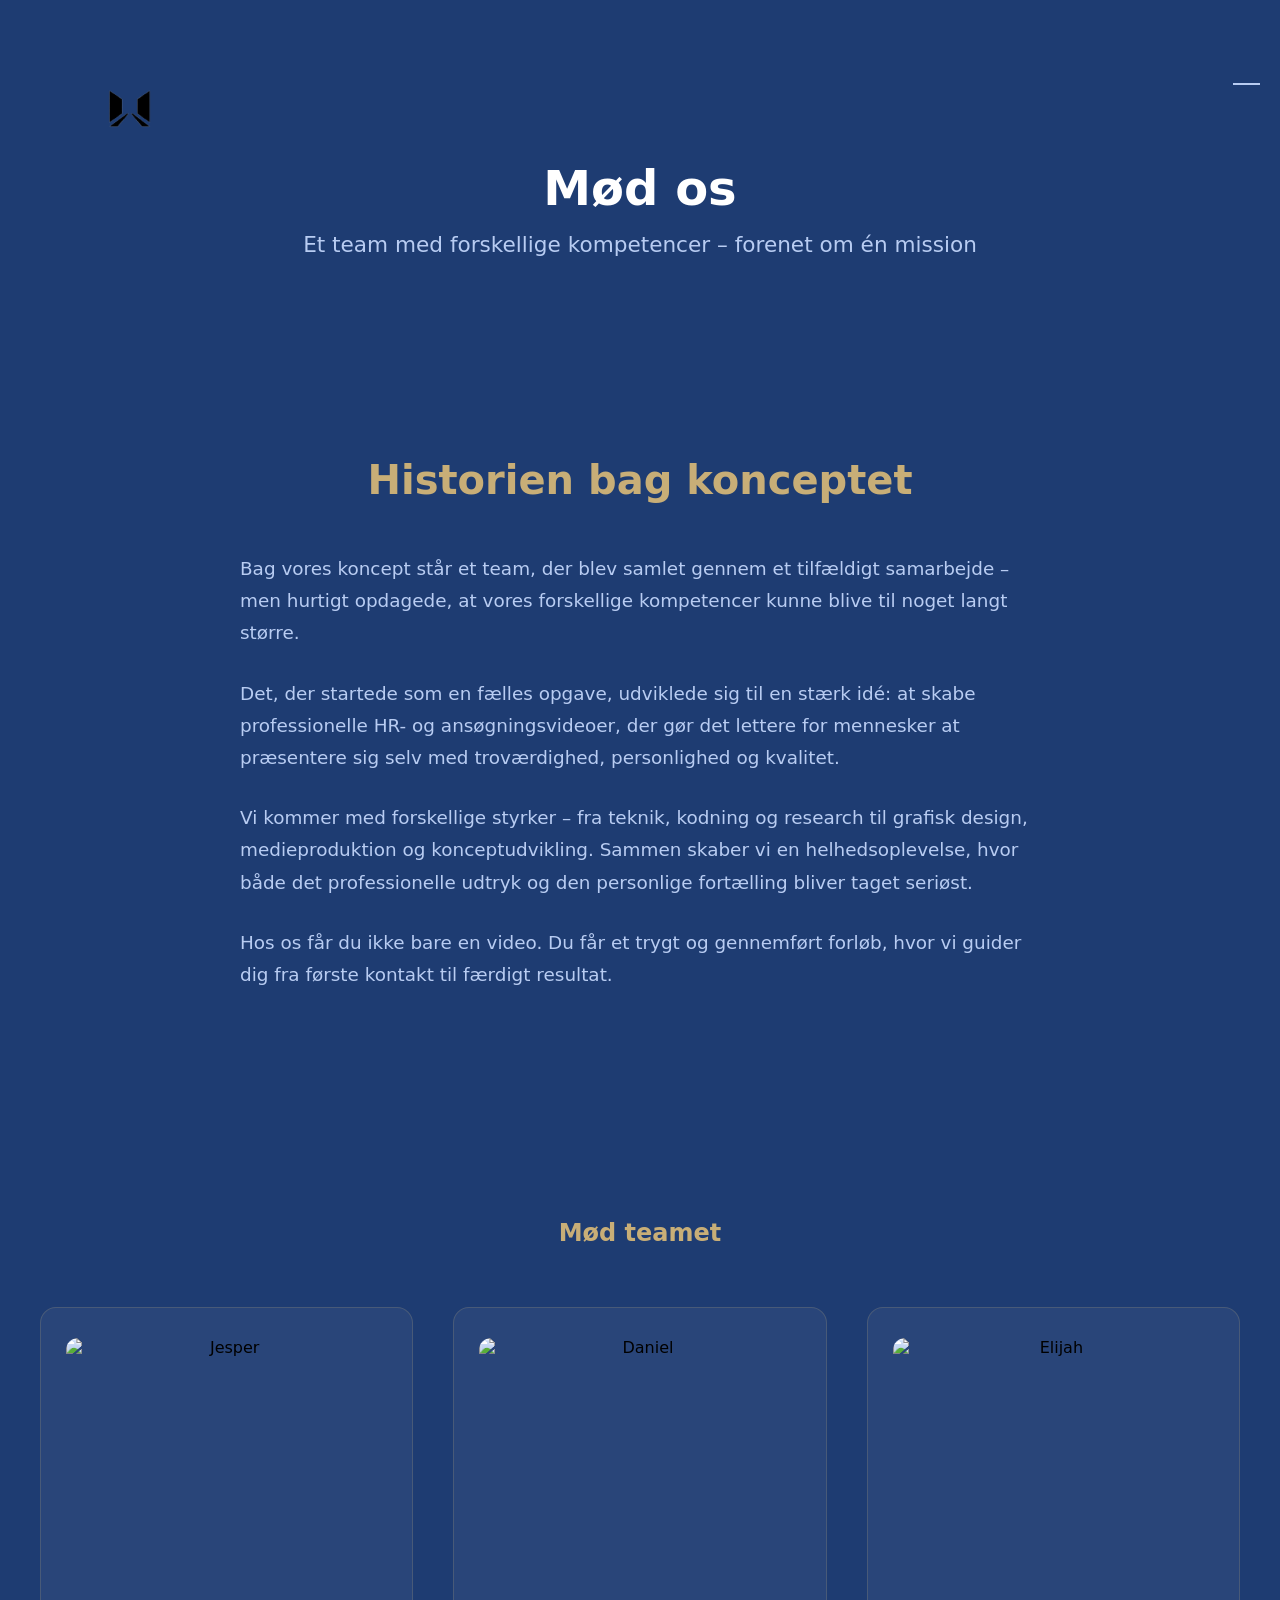
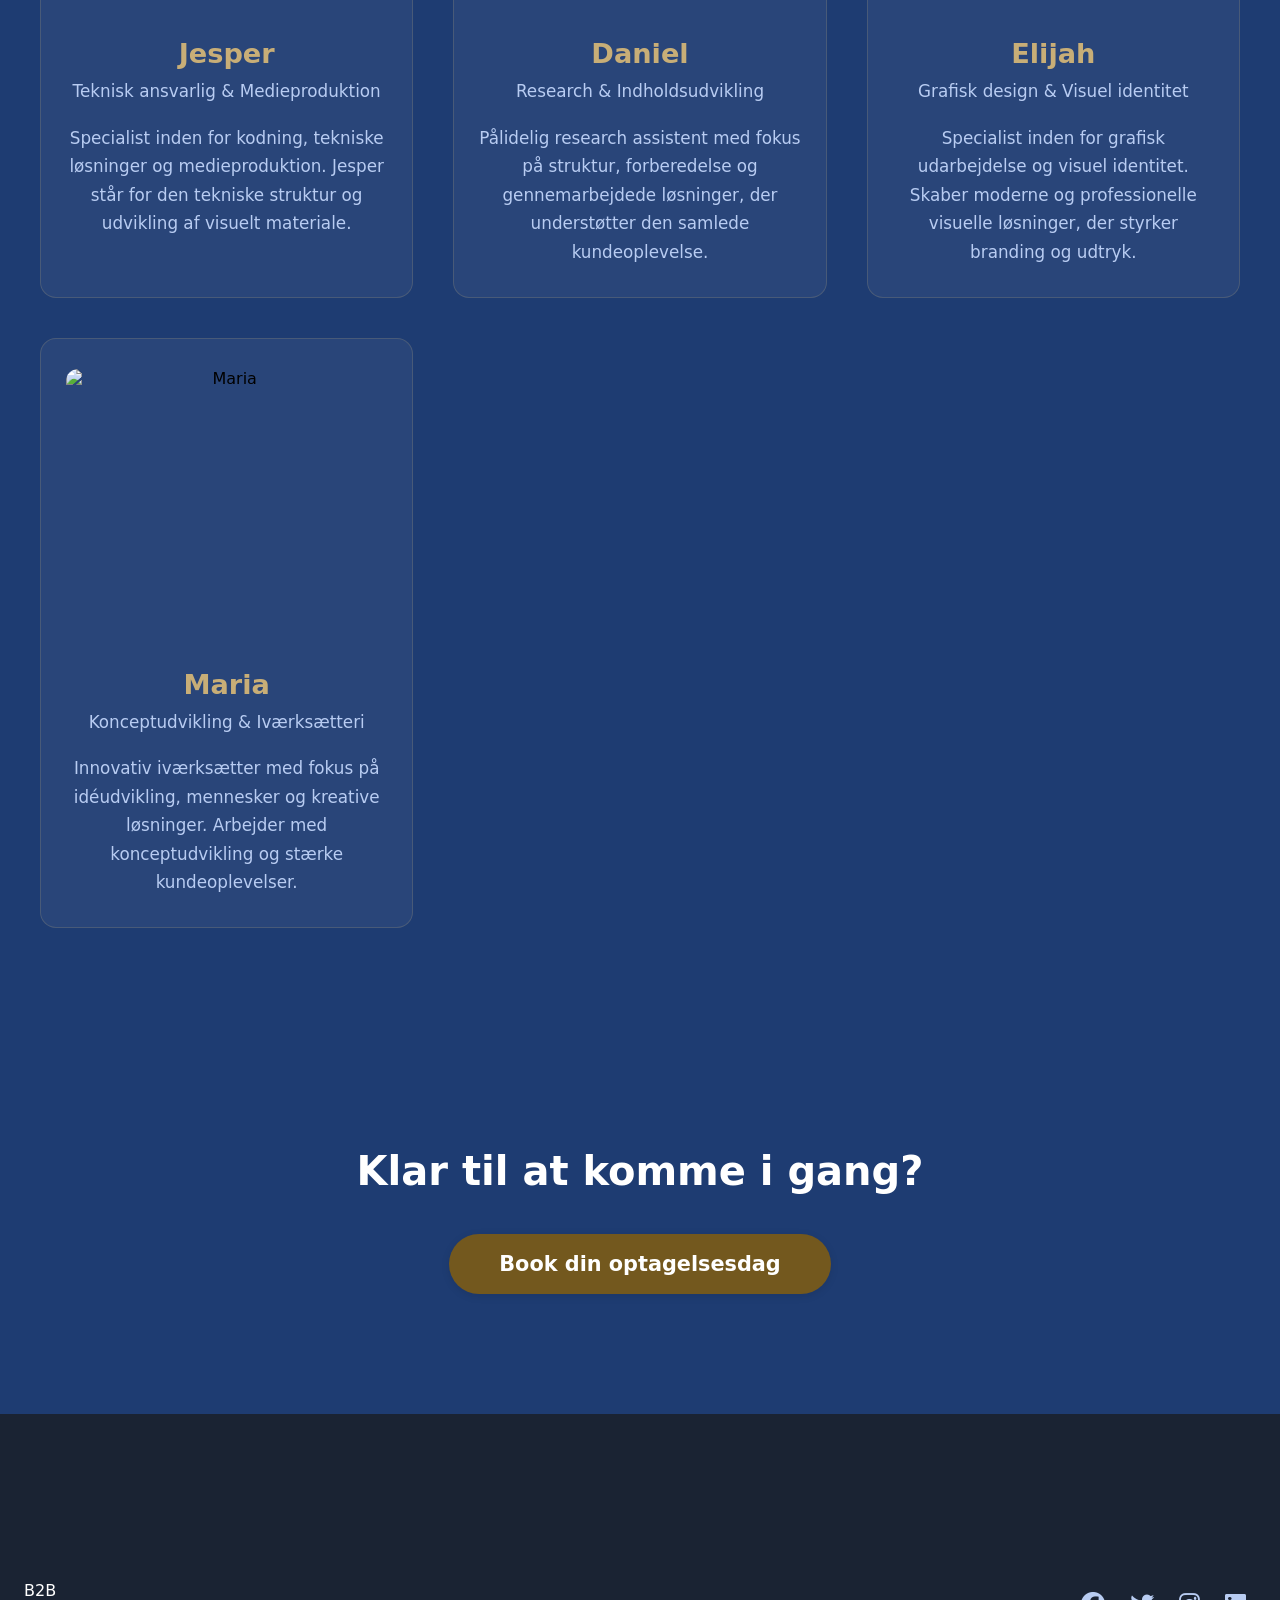
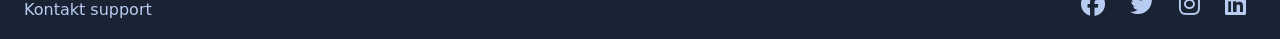
==== html/about-us.html @ b3078832 "lille rettelse" ====
<!doctype html>
<html lang="da">
  <head>
    <meta charset="UTF-8" />
    <meta name="viewport" content="width=device-width, initial-scale=1.0" />
    <meta
      name="description"
      content="Mød teamet bag vores HR- og ansøgningsvideoer. Lær os at kende og se, hvordan vi hjælper dig med at præsentere dig selv professionelt."
    />

    <title>Mød os</title>

    <link
      href="https://cdnjs.cloudflare.com/ajax/libs/font-awesome/6.4.0/css/all.min.css"
      rel="stylesheet"
    />
    <link rel="stylesheet" href="../css/style.css" />
    <link rel="stylesheet" href="../css/about.css" />
  </head>

  <body>
    <div id="logo">
      <a href="index.html">
        <img
          src="../image/Eksamens_projekt__2_-removebg-preview.png"
          alt="Logo"
        />
      </a>
    </div>

    <div id="burger-menu">
      <span></span>
    </div>

    <div id="menu">
      <!-- Hovedmenu / navigation -->
      <ul>
        <!-- Uordnet liste til menu-elementer -->

        <li><a href="book.html">Book din video</a></li>

        <li class="has-children">
          <!-- Menupunkt med dropdown/undermenu -->
          <a href="valg.html">Vælg din video</a>
          <ul class="sub-menu">
            <!-- Undermenu der foldes ud -->
            <li><a href="diy.html">Lav din egen video</a></li>
            <li><a href="pro-setup.html">Professionelt set up</a></li>
          </ul>
        </li>

        <li><a href="priser.html">Priser</a></li>
        <li>
          <a href="how-work.html"
            >Sådan foregår det
            <i class="fa-solid fa-video fa-flip-horizontal"></i
          ></a>
        </li>
        <li><a href="cases.html">Cases</a></li>
        <li><a href="about-us.html">Mød os</a></li>
      </ul>
    </div>

    <main>
      <!-- Hero -->
      <section class="about-hero">
        <div class="hero-content">
          <h1>Mød os</h1>
          <p class="lead">
            Et team med forskellige kompetencer – forenet om én mission
          </p>
        </div>
      </section>

      <!-- Historien -->
      <section class="story-section">
        <div class="container">
          <h2>Historien bag konceptet</h2>
          <p>
            Bag vores koncept står et team, der blev samlet gennem et tilfældigt
            samarbejde – men hurtigt opdagede, at vores forskellige kompetencer
            kunne blive til noget langt større.
          </p>
          <p>
            Det, der startede som en fælles opgave, udviklede sig til en stærk
            idé: at skabe professionelle HR- og ansøgningsvideoer, der gør det
            lettere for mennesker at præsentere sig selv med troværdighed,
            personlighed og kvalitet.
          </p>
          <p>
            Vi kommer med forskellige styrker – fra teknik, kodning og research
            til grafisk design, medieproduktion og konceptudvikling. Sammen
            skaber vi en helhedsoplevelse, hvor både det professionelle udtryk
            og den personlige fortælling bliver taget seriøst.
          </p>
          <p>
            Hos os får du ikke bare en video. Du får et trygt og gennemført
            forløb, hvor vi guider dig fra første kontakt til færdigt resultat.
          </p>
        </div>
      </section>

      <!-- Team -->
      <section class="team-section">
        <div class="container">
          <h2 class="section-title">Mød teamet</h2>

          <div class="team-grid">
            <!-- Jesper -->
            <div class="team-card">
              <div class="team-image">
                <img
                  src="../image/team/jesper.jpg"
                  alt="Jesper"
                  loading="lazy"
                />
              </div>
              <h3>Jesper</h3>
              <p class="role">Teknisk ansvarlig &amp; Medieproduktion</p>
              <p>
                Specialist inden for kodning, tekniske løsninger og
                medieproduktion. Jesper står for den tekniske struktur og
                udvikling af visuelt materiale.
              </p>
            </div>

            <!-- Daniel -->
            <div class="team-card">
              <div class="team-image">
                <img
                  src="../image/team/daniel.jpg"
                  alt="Daniel"
                  loading="lazy"
                />
              </div>
              <h3>Daniel</h3>
              <p class="role">Research &amp; Indholdsudvikling</p>
              <p>
                Pålidelig research assistent med fokus på struktur, forberedelse
                og gennemarbejdede løsninger, der understøtter den samlede
                kundeoplevelse.
              </p>
            </div>

            <!-- Elijah -->
            <div class="team-card">
              <div class="team-image">
                <img
                  src="../image/team/elijah.jpg"
                  alt="Elijah"
                  loading="lazy"
                />
              </div>
              <h3>Elijah</h3>
              <p class="role">Grafisk design &amp; Visuel identitet</p>
              <p>
                Specialist inden for grafisk udarbejdelse og visuel identitet.
                Skaber moderne og professionelle visuelle løsninger, der styrker
                branding og udtryk.
              </p>
            </div>

            <!-- Maria -->
            <div class="team-card">
              <div class="team-image">
                <img src="../image/team/maria.jpg" alt="Maria" loading="lazy" />
              </div>
              <h3>Maria</h3>
              <p class="role">Konceptudvikling &amp; Iværksætteri</p>
              <p>
                Innovativ iværksætter med fokus på idéudvikling, mennesker og
                kreative løsninger. Arbejder med konceptudvikling og stærke
                kundeoplevelser.
              </p>
            </div>
          </div>
        </div>
      </section>

      <!-- Call to Action -->
      <section class="cta-section">
        <div class="container">
          <h2>Klar til at komme i gang?</h2>
          <a href="book.html" class="cta-button">Book din optagelsesdag</a>
        </div>
      </section>
    </main>

    <footer class="footer">
      <div class="footer-left">
        <p>B2B</p>
        <p><a href="kontakt.html">Kontakt support</a></p>
      </div>
      <div class="footer-right">
        <div class="social-icons">
          <a href="#" aria-label="Facebook"><i class="fab fa-facebook"></i></a>
          <a href="#" aria-label="Twitter"><i class="fab fa-twitter"></i></a>
          <a href="#" aria-label="Instagram"
            ><i class="fab fa-instagram"></i
          ></a>
          <a href="#" aria-label="LinkedIn"><i class="fab fa-linkedin"></i></a>
        </div>
      </div>
    </footer>

    <script src="../js/script.js"></script>
  </body>
</html>
---- css/style.css ----
/* =============================================
   1. UNIVERSAL RESET & BOX-SIZING
   ============================================= */

/* Nulstiller alle standardmargener og padding fra browseren */
*,
*::before,
*::after {
  margin: 0; /* Fjerner standard ydre afstand */
  padding: 0; /* Fjerner standard indre afstand */
  box-sizing: border-box; /* Gør det nemmere at regne med bredde/højde (padding + border inkluderes) */
}

/* =============================================
   2. CSS VARIABLER (Custom Properties)
   ============================================= */
/* Her defineres farver og værdier der bruges overalt på sitet */
:root {
  --darkblue: #1e3c72; /* Primær mørkeblå baggrundsfarve */
  --primary-color: #1e3c72; /* Samme som darkblue (til fremtidig brug) */
  --gold-dark: #73581e; /* Mørk guld farve (til knapper osv.) */
  --navy: #1a2333; /* Mørkere blå/navy til footer og overlay */
  --gold-light: #c8ae77; /* Lys guld accentfarve (vigtig branding farve) */
  --blue-light: #b8ccf2; /* Lys blå til tekst og ikoner */
  --white: #ffffff; /* Hvid farve */
  --grey: #6c757d; /* Grå tekstfarve */
  --max-width: 1200px; /* Maksimal bredde på indhold (centreret) */
  --font-stack:
    "Public Sans", system-ui, Arial, Helvetica, sans-serif; /* Primær font */
  --transition: 0.3s ease; /* Standard overgangseffekt (hover osv.) */
  --shadow: 0 2px 8px rgba(0, 0, 0, 0.1); /* Blød skygge */
  --shadow-hover: 0 4px 12px rgba(0, 0, 0, 0.15); /* Stærkere skygge ved hover */
}

/* =============================================
   3. HTML & BODY STYLING
   ============================================= */

html {
  scroll-behavior: smooth; /* Glat scrolling ved ankerlinks */
  height: 100%; /* Sikrer at body kan fylde hele skærmen */
}

body {
  display: flex;
  flex-direction: column; /* Gør det muligt at skubbe footer ned i bunden */
  min-height: 100vh; /* Minimum højde = hele viewporten */
  margin: 0;
  padding: 0;
  overflow-x: hidden; /* Undgår vandret scroll */
  font-family: var(--font-stack); /* Bruger den definerede font */
  background: var(--darkblue); /* Mørkeblå baggrund på hele siden */
}

/* =============================================
   4. BILLEDER
   ============================================= */
img {
  max-width: 100%;
  height: auto; /* Bevarer proportioner */
  display: block; /* Fjerner uønsket whitespace under billeder */
  transition: var(--transition); /* Glat overgang ved hover */
}

/* =============================================
   5. LOGO
   ============================================= */
#logo {
  position: absolute; /* Placeres præcist på siden */
  top: 20px;
  left: 20px;
  z-index: 25; /* Over video, men under menu */
}

#logo img {
  height: 180px; /* Fast højde på logo */
  width: 220px; /* Fast bredde */
}

/* =============================================
   6. BURGER MENU IKON
   ============================================= */
#burger-menu {
  cursor: pointer; /* Vis hånd-ikon ved musen */
  height: 37px;
  width: 27px;
  position: absolute;
  top: 70px;
  right: 20px;
  overflow: visible;
  z-index: 9999; /* Altid øverst */
}

/* De tre streger i burger-menuen */
#burger-menu span,
#burger-menu span:before,
#burger-menu span:after {
  background: var(--blue-light); /* Lys blå farve på stregerne */
  display: block;
  height: 2px;
  opacity: 1;
  position: absolute;
  transition: 0.3s ease-in-out; /* Glat animation */
}

/* Positionering af de tre streger */
#burger-menu span:before {
  top: -10px;
  width: 27px;
}
#burger-menu span {
  top: 13px;
  width: 27px;
}
#burger-menu span:after {
  top: 10px;
  width: 27px;
}

/* Animation når menuen er åben (lukke-ikon) */
#burger-menu.close span:before {
  top: 0;
  transform: rotate(90deg);
}
#burger-menu.close span {
  transform: rotate(-45deg);
}
#burger-menu.close span:after {
  opacity: 0;
  width: 0;
}

/* =============================================
   7. FULLSCREEN MENU (overlay)
   ============================================= */
#menu {
  z-index: 20; /* Over alt andet */
  position: fixed;
  top: 0;
  left: 0;
  width: 100%;
  height: 0;
  visibility: hidden;
  opacity: 0;
  text-align: center;
  padding-top: 20px;
  transition: all 0.3s ease-in-out;
  pointer-events: none; /* Klik ikke muligt når lukket */
}

#menu.overlay {
  visibility: visible;
  opacity: 1;
  height: 100%;
  padding-top: 100px;
  background: rgba(26, 35, 51, 0.92); /* Mørk gennemsigtig overlay */
  pointer-events: all; /* Klik muligt når åben */
}

#menu ul {
  padding: 0;
}
#menu li {
  list-style: none;
}

#menu a {
  color: var(--white);
  font-size: 32px;
  margin-bottom: 30px;
  text-decoration: none;
  display: block;
}

#menu a:hover {
  color: var(--gold-light); /* Guld farve ved hover */
}

/* Undermenu (Deltids job, Fuldtids job osv.) */
#menu .sub-menu {
  max-height: 0;
  overflow: hidden;
  transition: all 0.3s ease-in-out;
  opacity: 0;
  padding: 0;
}

/* Vis undermenu ved hover */
#menu li.has-children:hover .sub-menu {
  max-height: 300px;
  opacity: 1;
  margin-bottom: 20px;
}

#menu .sub-menu a {
  font-size: 20px;
  margin-bottom: 15px;
  color: var(--blue-light);
}

#menu .sub-menu a:hover {
  color: var(--gold-light);
}

/* Pil efter "Vælg din video" */
#menu li.has-children > a::after {
  content: " ▼";
  font-size: 16px;
  vertical-align: middle;
}

/* =============================================
   8. MAIN INDHOLD
   ============================================= */
main {
  flex: 1; /* Fylder resten af højden */
  position: relative;
  z-index: 1;
}

/* =============================================
   9. VIDEO BAGGRUND
   ============================================= */
.video-container {
  position: fixed;
  top: 0;
  left: 0;
  right: 0;
  bottom: 0;
  display: flex;
  align-items: center;
  justify-content: flex-end; /* Indhold placeres til højre */
  overflow: hidden;
  z-index: 0; /* Bag alt andet */
  padding-right: 4rem;
}

.video-container video {
  position: absolute;
  top: 0;
  left: 0;
  min-width: 100%;
  min-height: 100%;
  object-fit: cover; /* Dækker hele området uden at forvrænge */
  opacity: 0.3; /* Halvgennemsigtig video */
}

.video-container .content {
  position: relative;
  z-index: 10;
  max-width: 800px;
  padding: 3rem;
  text-align: center;
  background: rgba(30, 60, 114, 0.65);
  border-radius: 8px;
  box-shadow: var(--shadow);
}

/* CTA-knap inde i video-sektionen */
.video-container a {
  position: relative;
  z-index: 10;
  display: inline-block;
  margin-top: 2rem;
  padding: 0.875rem 2rem;
  background: var(--gold-dark);
  color: var(--white);
  text-decoration: none;
  font-weight: 600;
  border-radius: 25px;
  transition: var(--transition);
  box-shadow: var(--shadow);
}

.video-container a:hover {
  background: var(--gold-light);
  box-shadow: var(--shadow-hover);
  transform: translateY(-2px);
}

/* =============================================
   10. FOOTER
   ============================================= */
.footer {
  position: relative;
  z-index: 10;
  background-color: var(--navy);
  padding: 20px 1.5rem;
  min-height: 25vh;
  display: flex;
  justify-content: space-between;
  align-items: flex-end;
}

.footer-left a {
  color: var(--blue-light);
  text-decoration: none;
}

.footer-left a:hover {
  color: var(--gold-light);
}

.footer-left p {
  color: var(--white);
}

.social-icons a {
  color: var(--blue-light);
  font-size: 1.5rem;
  margin: 0 10px;
  transition: color var(--transition);
}

.social-icons a:hover {
  color: var(--gold-light);
}

.emoji-circle {
  font-size: 3rem;
  width: 70px;
  height: 70px;
  line-height: 60px;
  border-radius: 50%;
  background-color: var(--white);
  display: inline-block;
}

.emoji-outline {
  font-size: 1.5rem;
  width: 30px;
  height: 30px;
  line-height: 28px;
  border-radius: 50%;
  background-color: transparent;
  display: inline-block;
}

.cta-section {
  padding: 120px 20px;
  text-align: center;
}

.cta-section h2 {
  color: var(--white);
  font-size: 2.5rem;
  margin-bottom: 40px;
}

.cta-button {
  display: inline-block;
  padding: 18px 50px;
  background: var(--gold-dark);
  color: var(--white);
  font-size: 1.3rem;
  font-weight: 600;
  border-radius: 50px;
  text-decoration: none;
  transition: var(--transition);
  box-shadow: var(--shadow);
}

.cta-button:hover {
  background: var(--gold-light);
  transform: scale(1.05);
}
---- css/about.css ----
.about-hero {
  padding: 160px 20px 100px;
  text-align: center;
  color: white;
}

.about-hero h1 {
  font-size: 3rem;
  margin-bottom: 16px;
}

.about-hero .lead {
  font-size: 1.35rem;
  max-width: 700px;
  margin: 0 auto;
  color: var(--blue-light);
}

.story-section {
  padding: 100px 20px;
}

.story-section h2 {
  text-align: center;
  color: var(--gold-light);
  font-size: 2.5rem;
  margin-bottom: 50px;
}

.story-section p {
  max-width: 800px;
  margin: 0 auto 28px;
  font-size: 1.15rem;
  line-height: 1.75;
  color: var(--blue-light);
}

.team-section {
  padding: 100px 20px;
}

.team-section .section-title {
  text-align: center;
  color: var(--gold-light);
  margin-bottom: 60px;
}

.team-grid {
  display: grid;
  grid-template-columns: repeat(auto-fit, minmax(280px, 1fr));
  gap: 40px;
  max-width: var(--max-width);
  margin: 0 auto;
}

.team-card {
  background: rgba(255, 255, 255, 0.05);
  padding: 30px 25px;
  border-radius: 16px;
  text-align: center;
  border: 1px solid rgba(200, 174, 119, 0.2);
  transition: var(--transition);
}

.team-card:hover {
  transform: translateY(-15px);
  box-shadow: var(--shadow-hover);
  border-color: var(--gold-light);
}

.team-card img {
  width: 100%;
  height: 280px;
  object-fit: cover;
  border-radius: 12px;
  margin-bottom: 20px;
}

.team-card h3 {
  color: var(--gold-light);
  margin-bottom: 8px;
  font-size: 1.7rem;
}

.team-card .role {
  color: var(--blue-light);
  font-weight: 500;
  margin-bottom: 18px;
}

.team-card p {
  font-size: 1.05rem;
  line-height: 1.7;
  color: var(--blue-light);
}

/* Responsiv */
@media (max-width: 768px) {
  .about-hero {
    padding: 140px 20px 80px;
  }

  .about-hero h1 {
    font-size: 2.6rem;
  }

  .team-card img {
    height: 240px;
  }
}
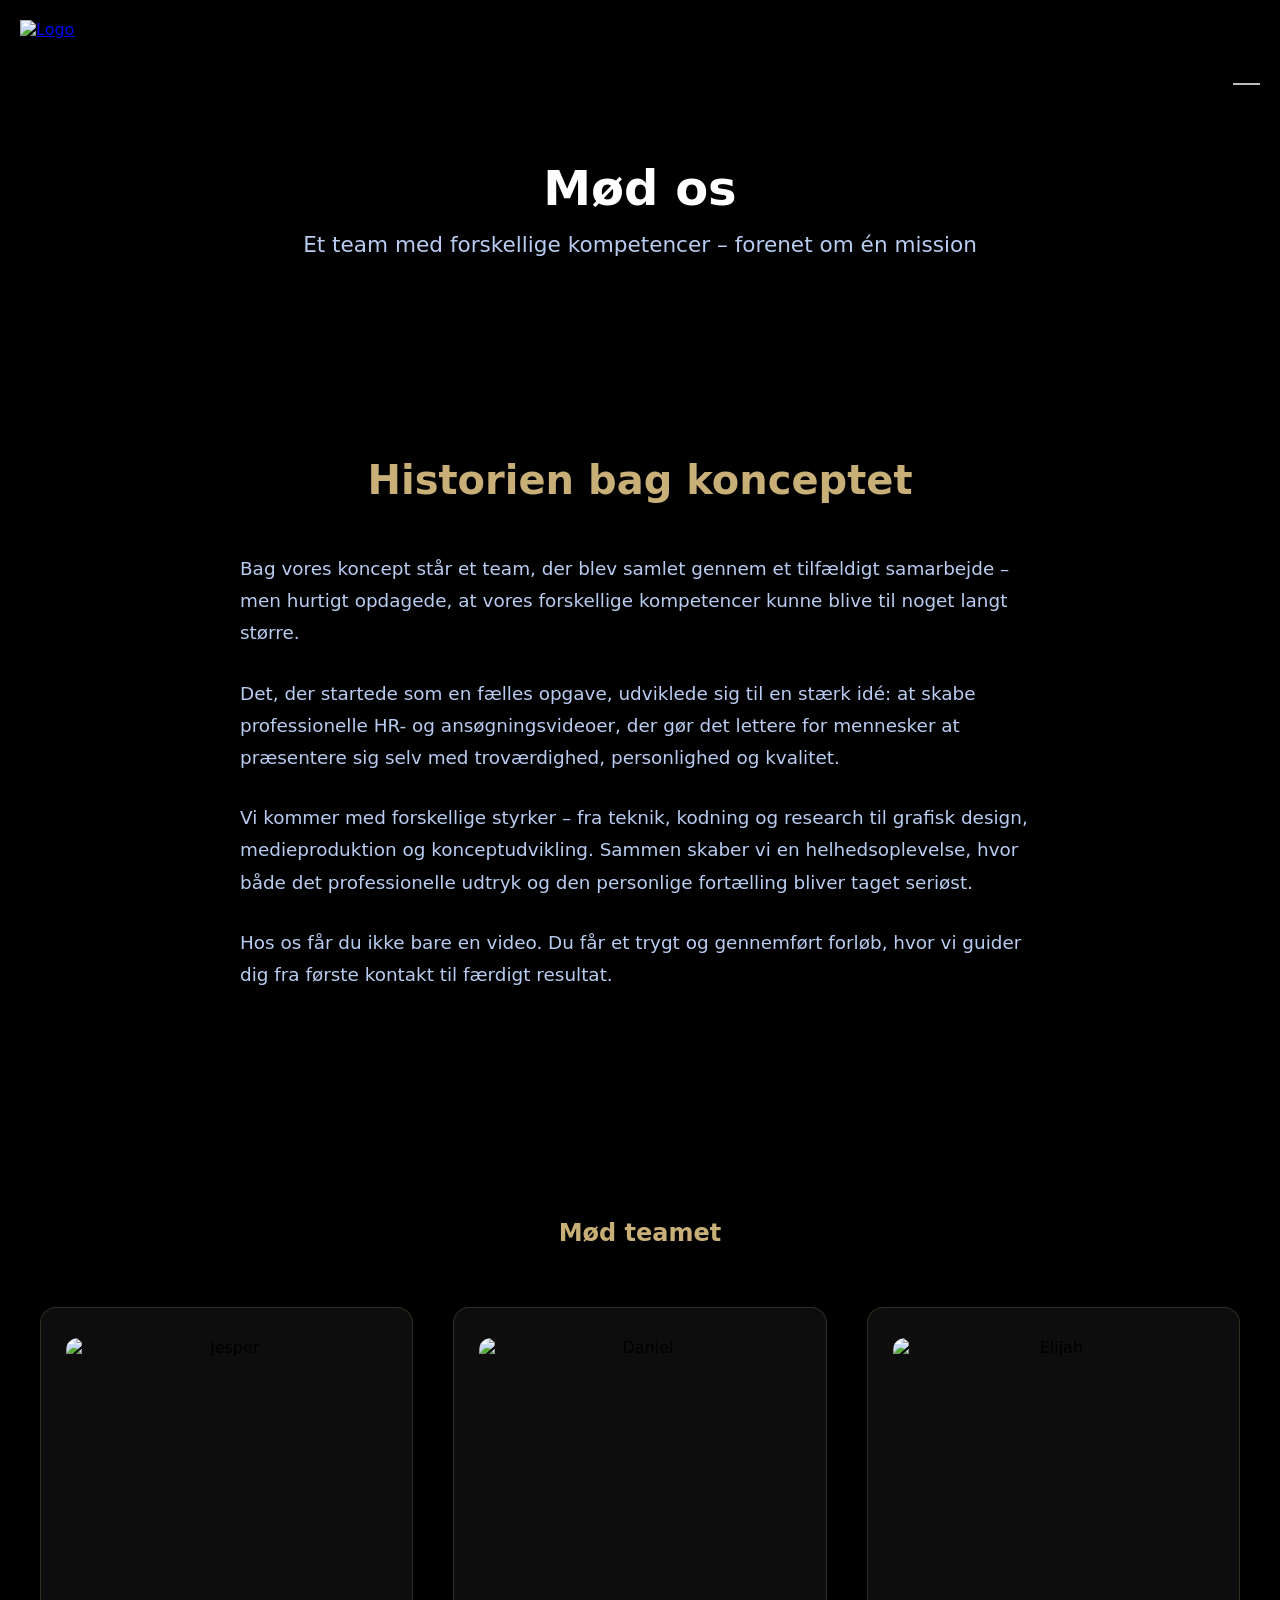
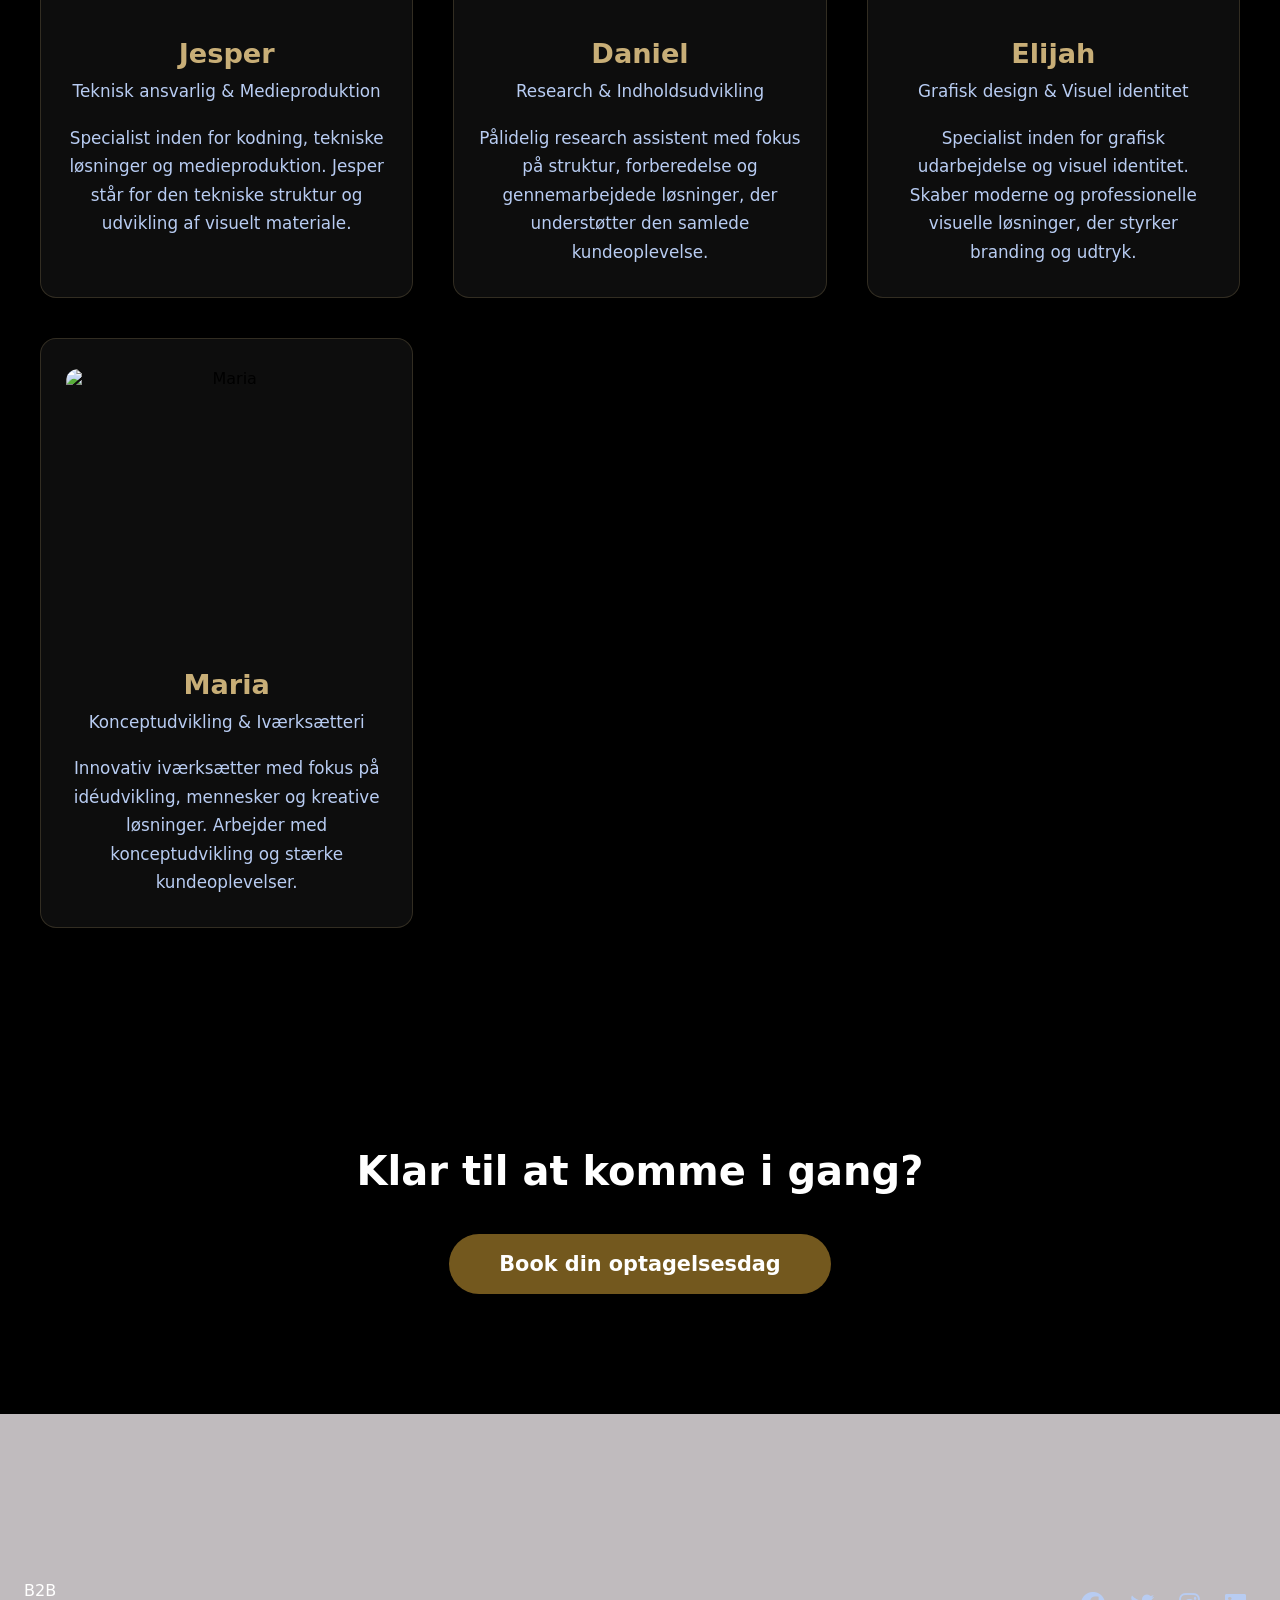
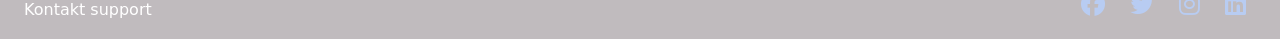
==== commit 27d9be7c: "Logo rettelse og baggrund ændring på farver  til alt. Logoet er ændret til et nyt og farverne er ænd" ====
--- a/html/about-us.html
+++ b/html/about-us.html
@@ -49,7 +49,14 @@
           </ul>
         </li>
 
-        <li><a href="priser.html">Priser</a></li>
+        <li class="has-children">
+          <a href="priser.html">Priser</a>
+          <ul class="sub-menu">
+            <li><a href="fuldtid-job.html">Fuldtidsjob</a></li>
+            <li><a href="deltid-job.html">Deltidsjob</a></li>
+            <li><a href="lav-selv.html">Lav din egen video</a></li>
+          </ul>
+        </li>
         <li>
           <a href="how-work.html"
             >Sådan foregår det
--- a/css/style.css
+++ b/css/style.css
@@ -16,14 +16,12 @@
    ============================================= */
 /* Her defineres farver og værdier der bruges overalt på sitet */
 :root {
-  --darkblue: #1e3c72; /* Primær mørkeblå baggrundsfarve */
-  --primary-color: #1e3c72; /* Samme som darkblue (til fremtidig brug) */
+  --darkblue: #000; /* Primær baggrundsfarve */
   --gold-dark: #73581e; /* Mørk guld farve (til knapper osv.) */
-  --navy: #1a2333; /* Mørkere blå/navy til footer og overlay */
-  --gold-light: #c8ae77; /* Lys guld accentfarve (vigtig branding farve) */
+  --navy: #c0bbbe; /* Mørkere blå/navy til footer og overlay */
+  --gold-light: #c8ae77; /* Lys guld accentfarve (vigtig branding farve og overlay) */
   --blue-light: #b8ccf2; /* Lys blå til tekst og ikoner */
   --white: #ffffff; /* Hvid farve */
-  --grey: #6c757d; /* Grå tekstfarve */
   --max-width: 1200px; /* Maksimal bredde på indhold (centreret) */
   --font-stack:
     "Public Sans", system-ui, Arial, Helvetica, sans-serif; /* Primær font */
@@ -95,7 +93,7 @@
 #burger-menu span,
 #burger-menu span:before,
 #burger-menu span:after {
-  background: var(--blue-light); /* Lys blå farve på stregerne */
+  background: var(--navy); /* Lys blå farve på stregerne */
   display: block;
   height: 2px;
   opacity: 1;
@@ -293,7 +291,7 @@
 }
 
 .footer-left a {
-  color: var(--blue-light);
+  color: var(--white);
   text-decoration: none;
 }
 
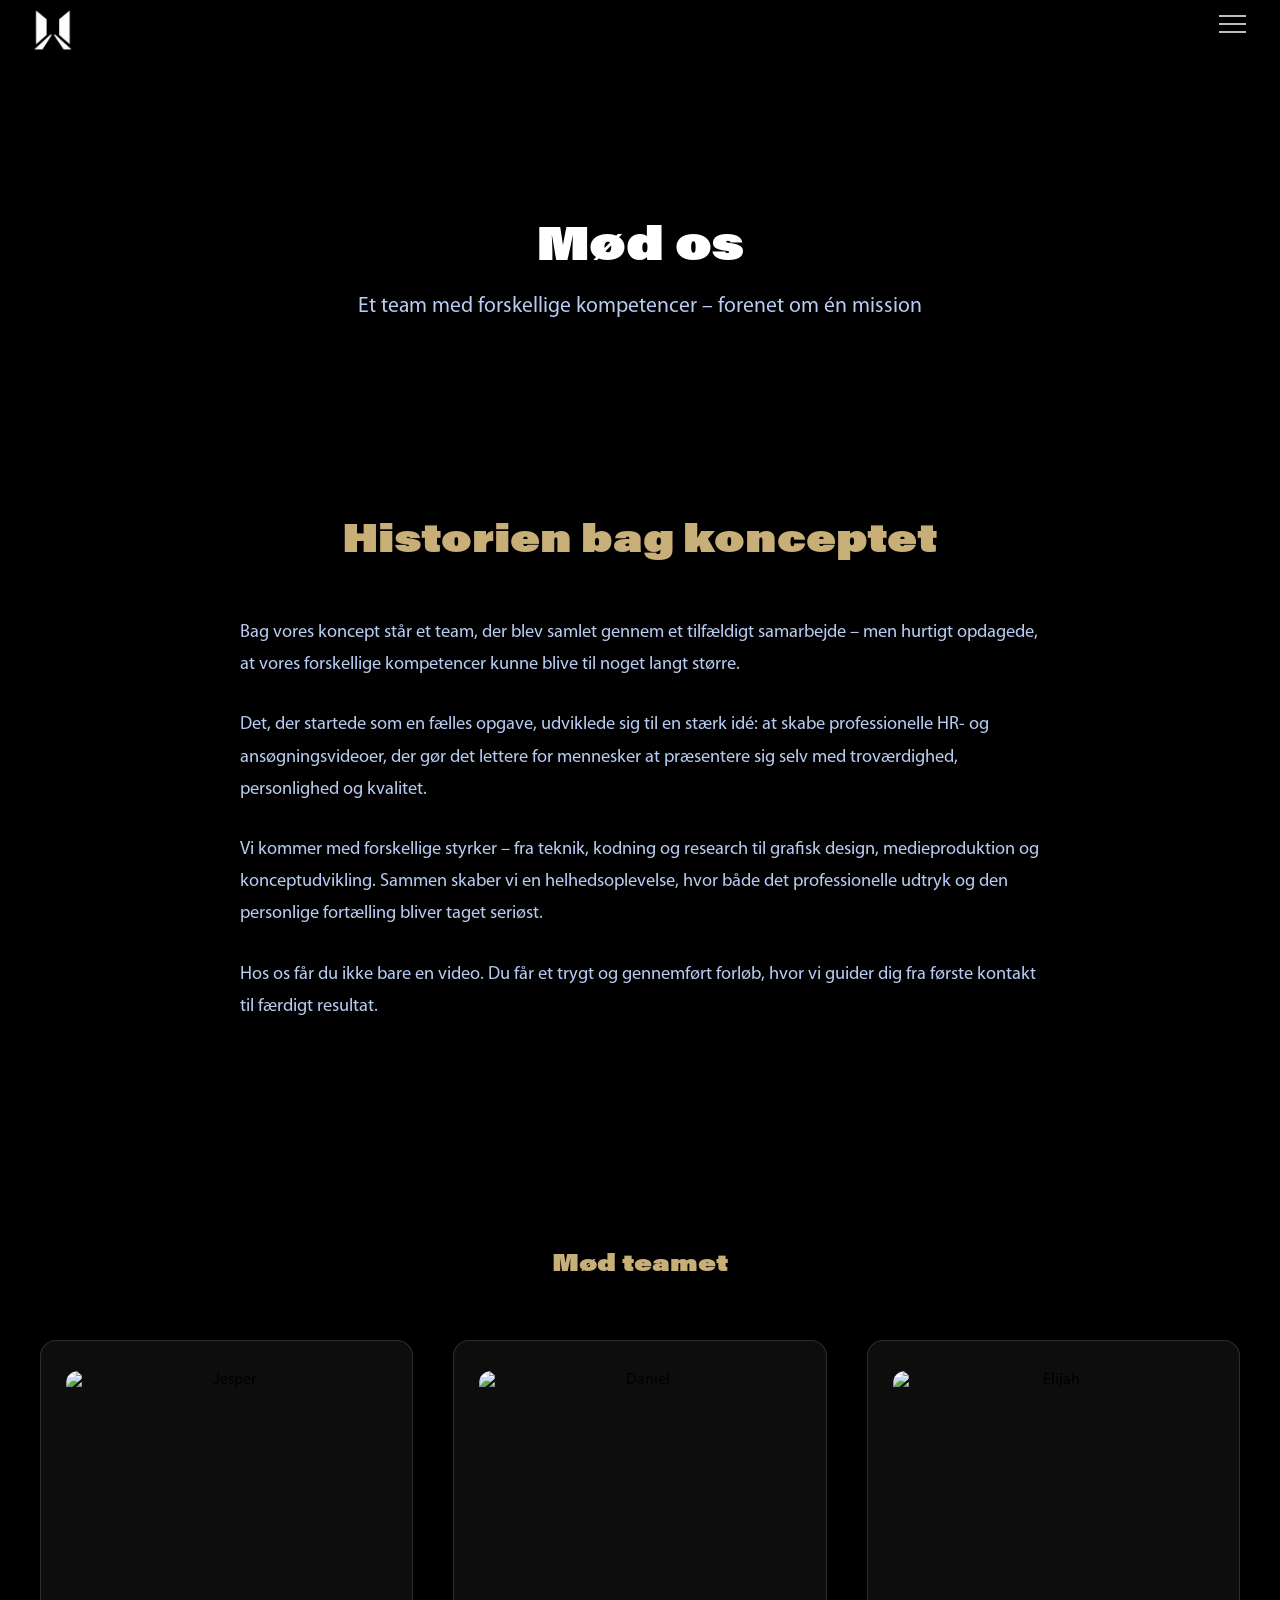
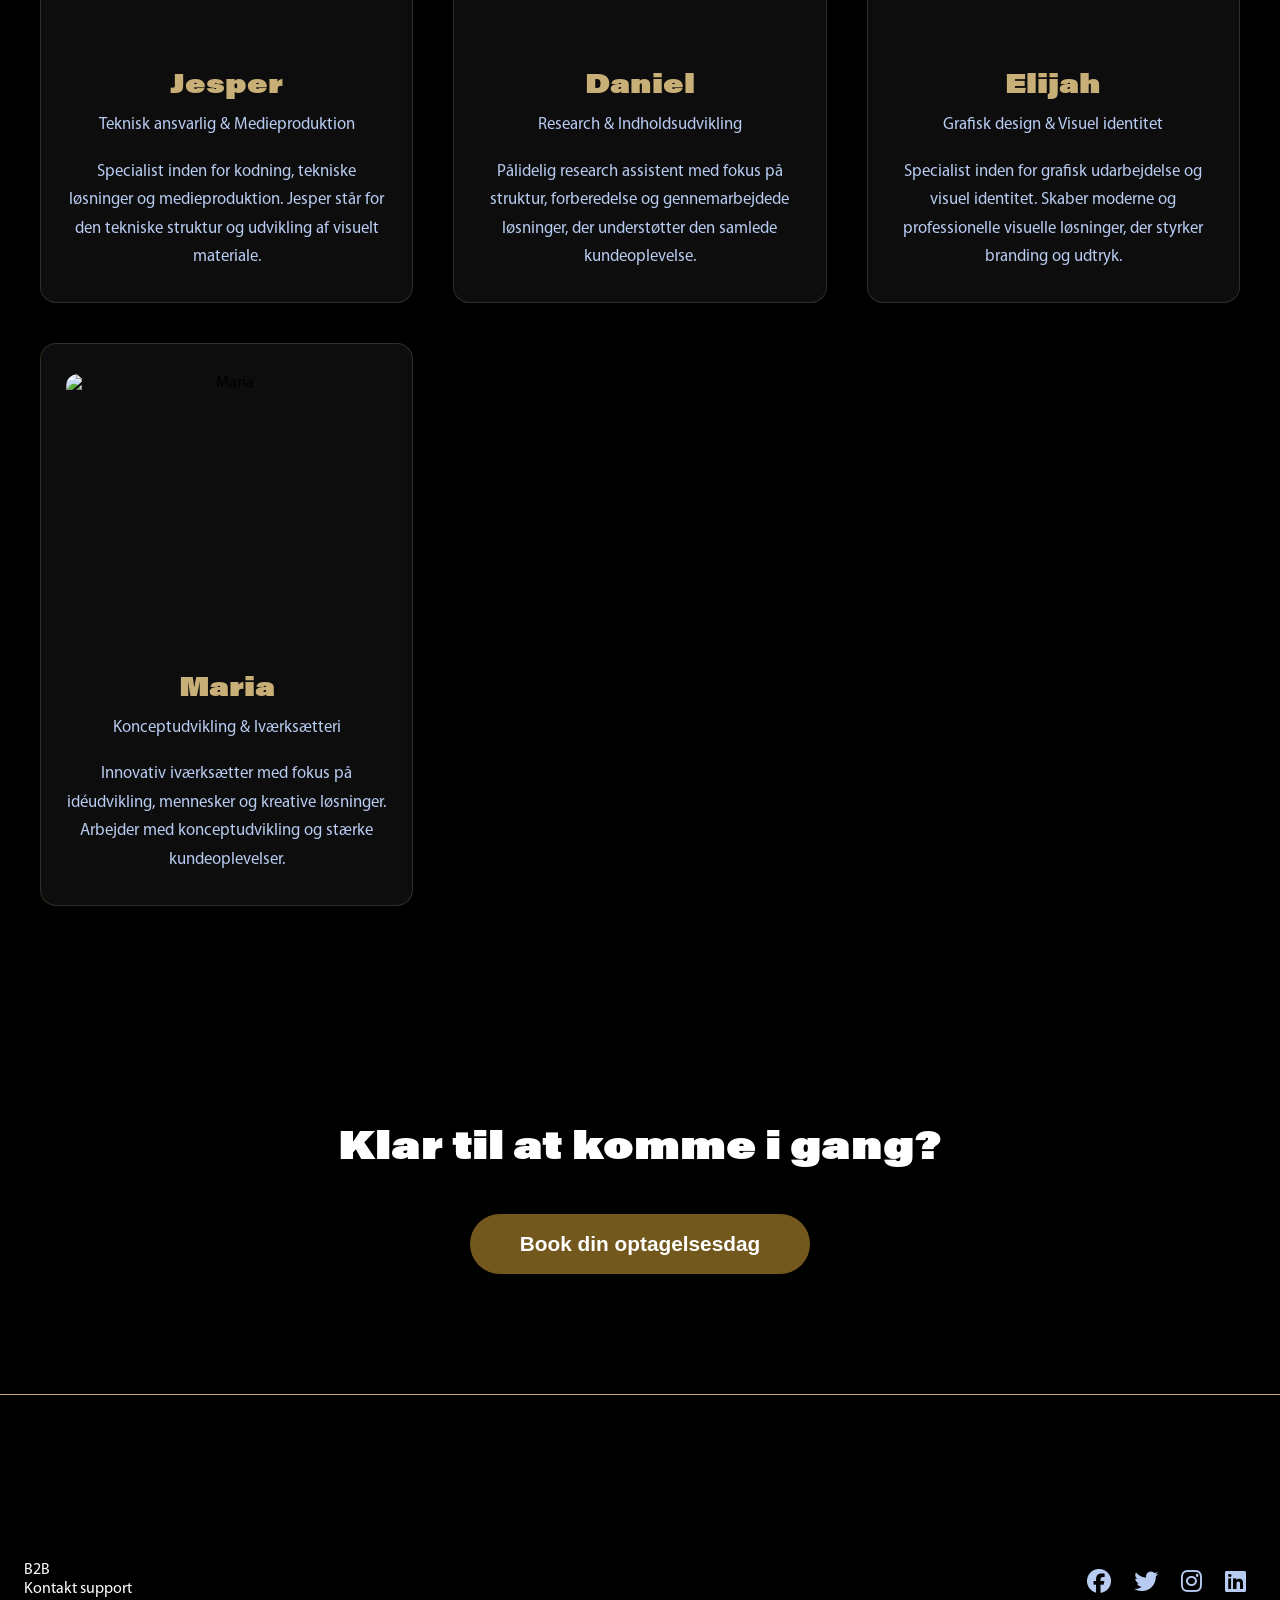
==== commit 1939377e: "Header og fonts" ====
--- a/html/about-us.html
+++ b/html/about-us.html
@@ -19,55 +19,6 @@
   </head>
 
   <body>
-    <div id="logo">
-      <a href="index.html">
-        <img
-          src="../image/Eksamens_projekt__2_-removebg-preview.png"
-          alt="Logo"
-        />
-      </a>
-    </div>
-
-    <div id="burger-menu">
-      <span></span>
-    </div>
-
-    <div id="menu">
-      <!-- Hovedmenu / navigation -->
-      <ul>
-        <!-- Uordnet liste til menu-elementer -->
-
-        <li><a href="book.html">Book din video</a></li>
-
-        <li class="has-children">
-          <!-- Menupunkt med dropdown/undermenu -->
-          <a href="valg.html">Vælg din video</a>
-          <ul class="sub-menu">
-            <!-- Undermenu der foldes ud -->
-            <li><a href="diy.html">Lav din egen video</a></li>
-            <li><a href="pro-setup.html">Professionelt set up</a></li>
-          </ul>
-        </li>
-
-        <li class="has-children">
-          <a href="priser.html">Priser</a>
-          <ul class="sub-menu">
-            <li><a href="fuldtid-job.html">Fuldtidsjob</a></li>
-            <li><a href="deltid-job.html">Deltidsjob</a></li>
-            <li><a href="lav-selv.html">Lav din egen video</a></li>
-          </ul>
-        </li>
-        <li>
-          <a href="how-work.html"
-            >Sådan foregår det
-            <i class="fa-solid fa-video fa-flip-horizontal"></i
-          ></a>
-        </li>
-        <li><a href="cases.html">Cases</a></li>
-        <li><a href="about-us.html">Mød os</a></li>
-      </ul>
-    </div>
-
     <main>
       <!-- Hero -->
       <section class="about-hero">
--- a/css/style.css
+++ b/css/style.css
@@ -1,4 +1,48 @@
 /* =============================================
+   FONTE — @font-face
+   Indlæser fonte fra den lokale fonts/ mappe
+   ============================================= */
+
+/* Acumin Pro Wide Ultra Black */
+@font-face {
+  font-family: "Acumin Pro Wide";
+  src: url("../fonts/acumin-pro-wide-ultra-black.otf") format("opentype");
+  font-weight: 900;
+  font-style: normal;
+}
+
+/* Myriad Pro — Regular */
+@font-face {
+  font-family: "Myriad Pro";
+  src: url("../fonts/MYRIADPRO-REGULAR.OTF") format("opentype");
+  font-weight: 400;
+  font-style: normal;
+}
+
+/* Myriad Pro — Bold */
+@font-face {
+  font-family: "Myriad Pro";
+  src: url("../fonts/MYRIADPRO-BOLD.OTF") format("opentype");
+  font-weight: 700;
+  font-style: normal;
+}
+
+/* Myriad Pro — Semibold */
+@font-face {
+  font-family: "Myriad Pro";
+  src: url("../fonts/MYRIADPRO-SEMIBOLD.OTF") format("opentype");
+  font-weight: 600;
+  font-style: normal;
+}
+
+/* Myriad Pro — Light */
+@font-face {
+  font-family: "Myriad Pro";
+  src: url("../fonts/MyriadPro-Light.otf") format("opentype");
+  font-weight: 300;
+  font-style: normal;
+} /* 
+=============================================
    1. UNIVERSAL RESET & BOX-SIZING
    ============================================= */
 
@@ -23,8 +67,7 @@
   --blue-light: #b8ccf2; /* Lys blå til tekst og ikoner */
   --white: #ffffff; /* Hvid farve */
   --max-width: 1200px; /* Maksimal bredde på indhold (centreret) */
-  --font-stack:
-    "Public Sans", system-ui, Arial, Helvetica, sans-serif; /* Primær font */
+  --font-stack: "Myriad Pro", Arial, sans-serif; /* Primær font */
   --transition: 0.3s ease; /* Standard overgangseffekt (hover osv.) */
   --shadow: 0 2px 8px rgba(0, 0, 0, 0.1); /* Blød skygge */
   --shadow-hover: 0 4px 12px rgba(0, 0, 0, 0.15); /* Stærkere skygge ved hover */
@@ -64,17 +107,33 @@
    5. LOGO
    ============================================= */
 #logo {
-  position: absolute; /* Placeres præcist på siden */
-  top: 20px;
-  left: 20px;
-  z-index: 25; /* Over video, men under menu */
+  width: auto;
+  display: block;
 }
 
 #logo img {
-  height: 180px; /* Fast højde på logo */
-  width: 220px; /* Fast bredde */
-}
-
+  max-width: 100px;
+  max-height: 40px;
+  width: auto;
+  height: 80px;
+}
+.header {
+  position: sticky;
+  top: 0;
+  z-index: 9999; /* Altid øverst */
+  background: transparent; /* Gennemsigtig baggrund */
+  padding: 0px 1.5rem;
+  margin: 10px;
+  display: flex;
+  align-items: center;
+  justify-content: space-between;
+}
+h1,
+h2,
+h3 {
+  font-family: "Acumin Pro Wide", sans-serif;
+  font-weight: 900;
+}
 /* =============================================
    6. BURGER MENU IKON
    ============================================= */
@@ -82,11 +141,20 @@
   cursor: pointer; /* Vis hånd-ikon ved musen */
   height: 37px;
   width: 27px;
-  position: absolute;
-  top: 70px;
-  right: 20px;
+  position: static;
   overflow: visible;
   z-index: 9999; /* Altid øverst */
+}
+
+/* Placering af de 3 streger */
+#burger-menu span:nth-child(1) {
+  top: 5px;
+}
+#burger-menu span:nth-child(2) {
+  top: 13px;
+}
+#burger-menu span:nth-child(3) {
+  top: 21px;
 }
 
 /* De tre streger i burger-menuen */
@@ -282,7 +350,8 @@
 .footer {
   position: relative;
   z-index: 10;
-  background-color: var(--navy);
+  background: var(--darkblue);
+  border-top: 1px solid var(--gold-light);
   padding: 20px 1.5rem;
   min-height: 25vh;
   display: flex;
@@ -362,3 +431,15 @@
   background: var(--gold-light);
   transform: scale(1.05);
 }
+@media (max-width: 1024px) {
+  .video-container {
+    justify-content: center; /* Centrerer indholdet på mindre skærme */
+    padding: 0;
+  }
+}
+@media (max-width: 768px) {
+  .video-container .content {
+    padding: 2rem;
+    max-width: 90%;
+  }
+}
--- a/css/about.css
+++ b/css/about.css
@@ -95,6 +95,19 @@
 }
 
 /* Responsiv */
+@media (max-width: 1024px) {
+  .about-hero {
+    padding: 140px 20px 80px;
+  }
+
+  .about-hero h1 {
+    font-size: 2.6rem;
+  }
+
+  .team-card img {
+    height: 240px;
+  }
+}
 @media (max-width: 768px) {
   .about-hero {
     padding: 140px 20px 80px;
